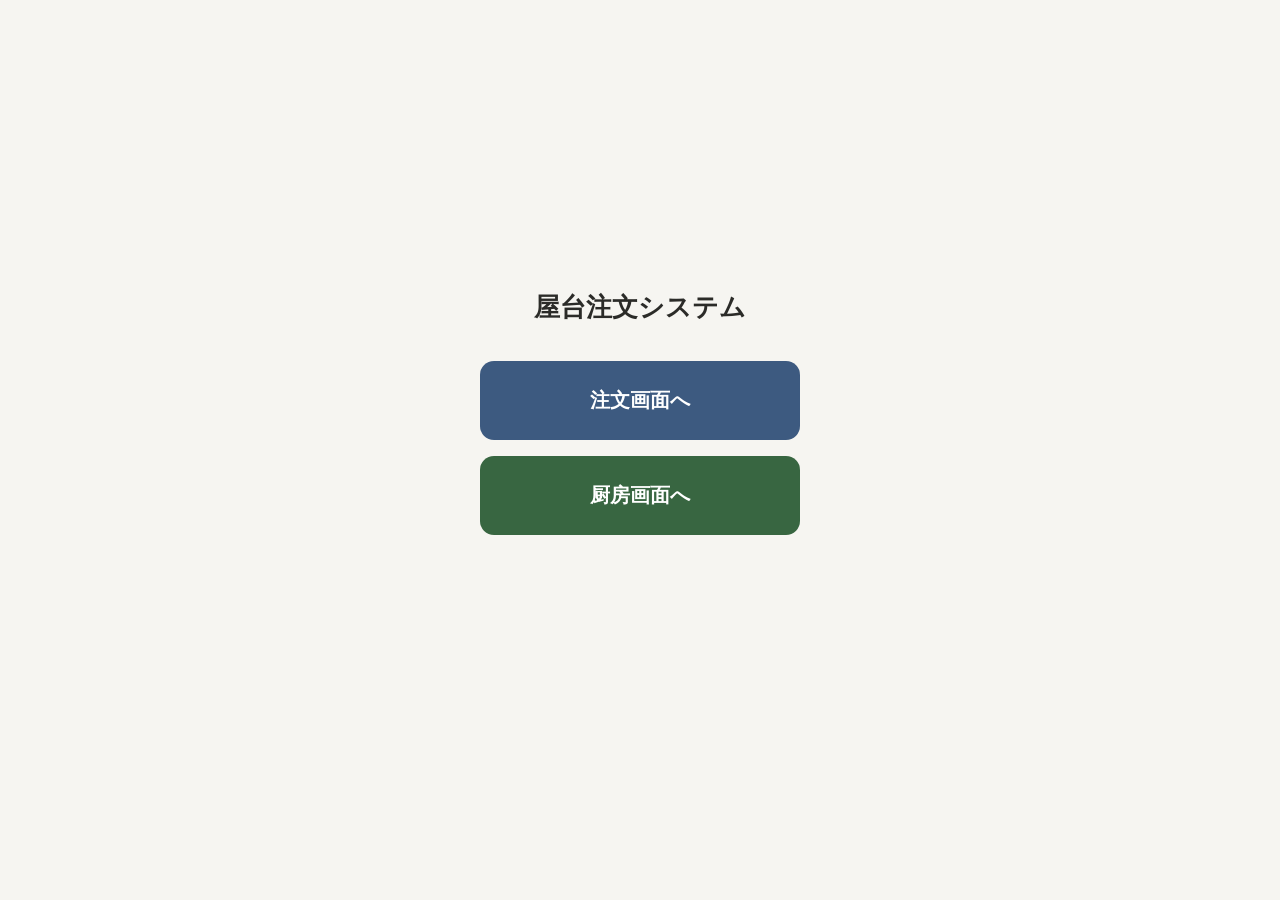
==== index.html @ 5468f888 "Add files via upload" ====
<!DOCTYPE html>
<html lang="ja">
<head>
<meta charset="UTF-8">
<meta name="viewport" content="width=device-width, initial-scale=1.0">
<title>屋台注文システム</title>
<link rel="stylesheet" href="style.css">
</head>
<body>
  <div class="top-page">
    <h1 class="top-page-title">屋台注文システム</h1>
    <div class="top-links">
      <a class="top-link-button top-link-order" href="order.html">注文画面へ</a>
      <a class="top-link-button top-link-kitchen" href="kitchen.html">厨房画面へ</a>
    </div>
  </div>
</body>
</html>
---- style.css ----
:root {
  --bg: #f6f5f1;
  --ink: #2b2b28;
  --sub-ink: #8a8578;
  --card-bg: #ffffff;
  --border: #ddd8cc;
  --order-accent: #3d5a80;
  --order-accent-dark: #2c4360;
  --kitchen-accent: #386641;
  --kitchen-accent-bg: #e7f0e4;
  --oldest-highlight: #bc6c25;
}

* {
  box-sizing: border-box;
}

body {
  margin: 0;
  padding: 16px;
  background: var(--bg);
  color: var(--ink);
  font-family: -apple-system, BlinkMacSystemFont, "Hiragino Sans", "Yu Gothic Medium", "Noto Sans JP", sans-serif;
  -webkit-tap-highlight-color: transparent;
}

h1 {
  font-size: 1.3rem;
  margin: 0;
}

.section-title {
  font-size: 1rem;
  color: var(--sub-ink);
  margin: 20px 0 10px;
  font-weight: bold;
}

/* トップページ */
.top-page {
  display: flex;
  flex-direction: column;
  align-items: center;
  justify-content: center;
  min-height: 88vh;
  gap: 36px;
  text-align: center;
}

.top-page-title {
  font-size: 1.6rem;
  margin: 0;
}

.top-links {
  display: flex;
  flex-direction: column;
  gap: 16px;
  width: 100%;
  max-width: 320px;
}

.top-link-button {
  display: block;
  padding: 26px 16px;
  border-radius: 14px;
  font-size: 1.25rem;
  font-weight: bold;
  text-decoration: none;
  color: #fff;
}

.top-link-order {
  background: var(--order-accent);
}

.top-link-kitchen {
  background: var(--kitchen-accent);
}

/* ヘッダー(注文画面・厨房画面 共通) */
.page-header {
  display: flex;
  align-items: baseline;
  gap: 14px;
  padding-bottom: 12px;
  border-bottom: 2px solid var(--border);
  margin-bottom: 4px;
}

.back-link {
  text-decoration: none;
  color: var(--sub-ink);
  font-size: 0.85rem;
  white-space: nowrap;
}

/* 商品ボタン(注文画面) */
.product-buttons {
  display: grid;
  grid-template-columns: repeat(2, 1fr);
  gap: 12px;
  margin: 16px 0 8px;
}

.product-button {
  padding: 24px 8px;
  font-size: 1.1rem;
  font-weight: bold;
  border: none;
  border-radius: 12px;
  background: var(--order-accent);
  color: #fff;
  cursor: pointer;
}

.product-button:active {
  background: var(--order-accent-dark);
}

/* 注文カード一覧(注文画面・厨房画面で共通) */
.order-list {
  display: flex;
  flex-wrap: wrap;
  gap: 12px;
  min-height: 60px;
}

.empty-message {
  color: var(--sub-ink);
}

.order-card {
  all: unset;
  box-sizing: border-box;
  cursor: pointer;
  width: 148px;
  background: var(--card-bg);
  border: 2px solid var(--border);
  border-radius: 12px;
  padding: 12px;
  display: flex;
  flex-direction: column;
  gap: 6px;
  box-shadow: 0 1px 3px rgba(0, 0, 0, 0.12);
}

.order-card-oldest {
  border-color: var(--oldest-highlight);
  border-width: 3px;
}

.order-card-number {
  font-size: 0.75rem;
  color: var(--sub-ink);
}

.order-card-name {
  font-size: 1.15rem;
  font-weight: bold;
  line-height: 1.3;
}

.order-card-time {
  font-size: 0.75rem;
  color: var(--sub-ink);
}

.order-card-button-label {
  margin-top: 4px;
  text-align: center;
  padding: 9px 4px;
  border-radius: 8px;
  background: #f0efe9;
  font-weight: bold;
  font-size: 0.95rem;
}

.order-list-kitchen .order-card-button-label {
  background: var(--kitchen-accent-bg);
  color: var(--kitchen-accent);
}

/* 完成数カウント表示ページ */
.count-display {
  font-size: 4rem;
  font-weight: bold;
  text-align: center;
  margin: 48px 0 8px;
}

.count-label {
  text-align: center;
  color: var(--sub-ink);
}
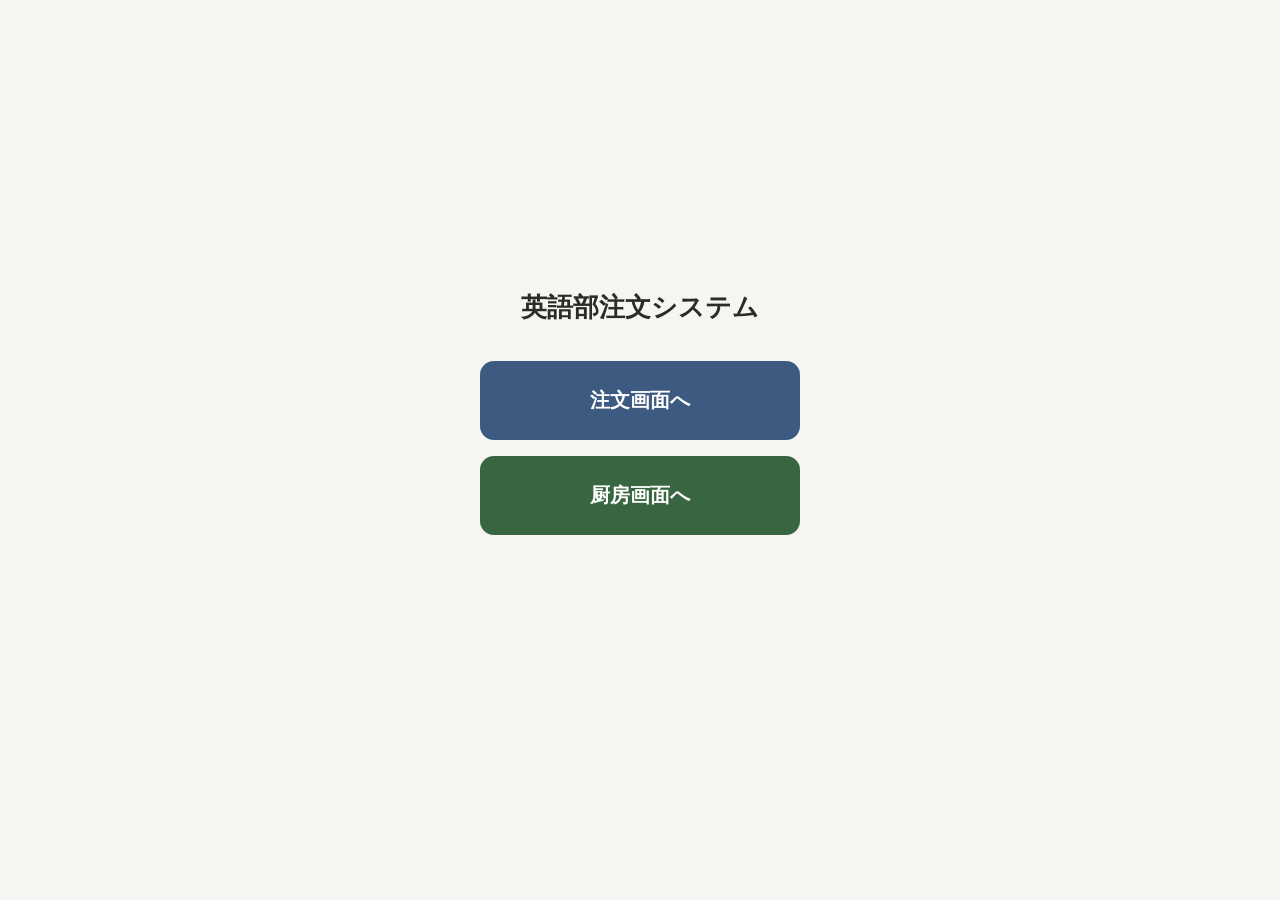
==== commit 6eb51a3c: "Update index.html" ====
--- a/index.html
+++ b/index.html
@@ -3,12 +3,12 @@
 <head>
 <meta charset="UTF-8">
 <meta name="viewport" content="width=device-width, initial-scale=1.0">
-<title>屋台注文システム</title>
+<title>英語部注文システム</title>
 <link rel="stylesheet" href="style.css">
 </head>
 <body>
   <div class="top-page">
-    <h1 class="top-page-title">屋台注文システム</h1>
+    <h1 class="top-page-title">英語部注文システム</h1>
     <div class="top-links">
       <a class="top-link-button top-link-order" href="order.html">注文画面へ</a>
       <a class="top-link-button top-link-kitchen" href="kitchen.html">厨房画面へ</a>
